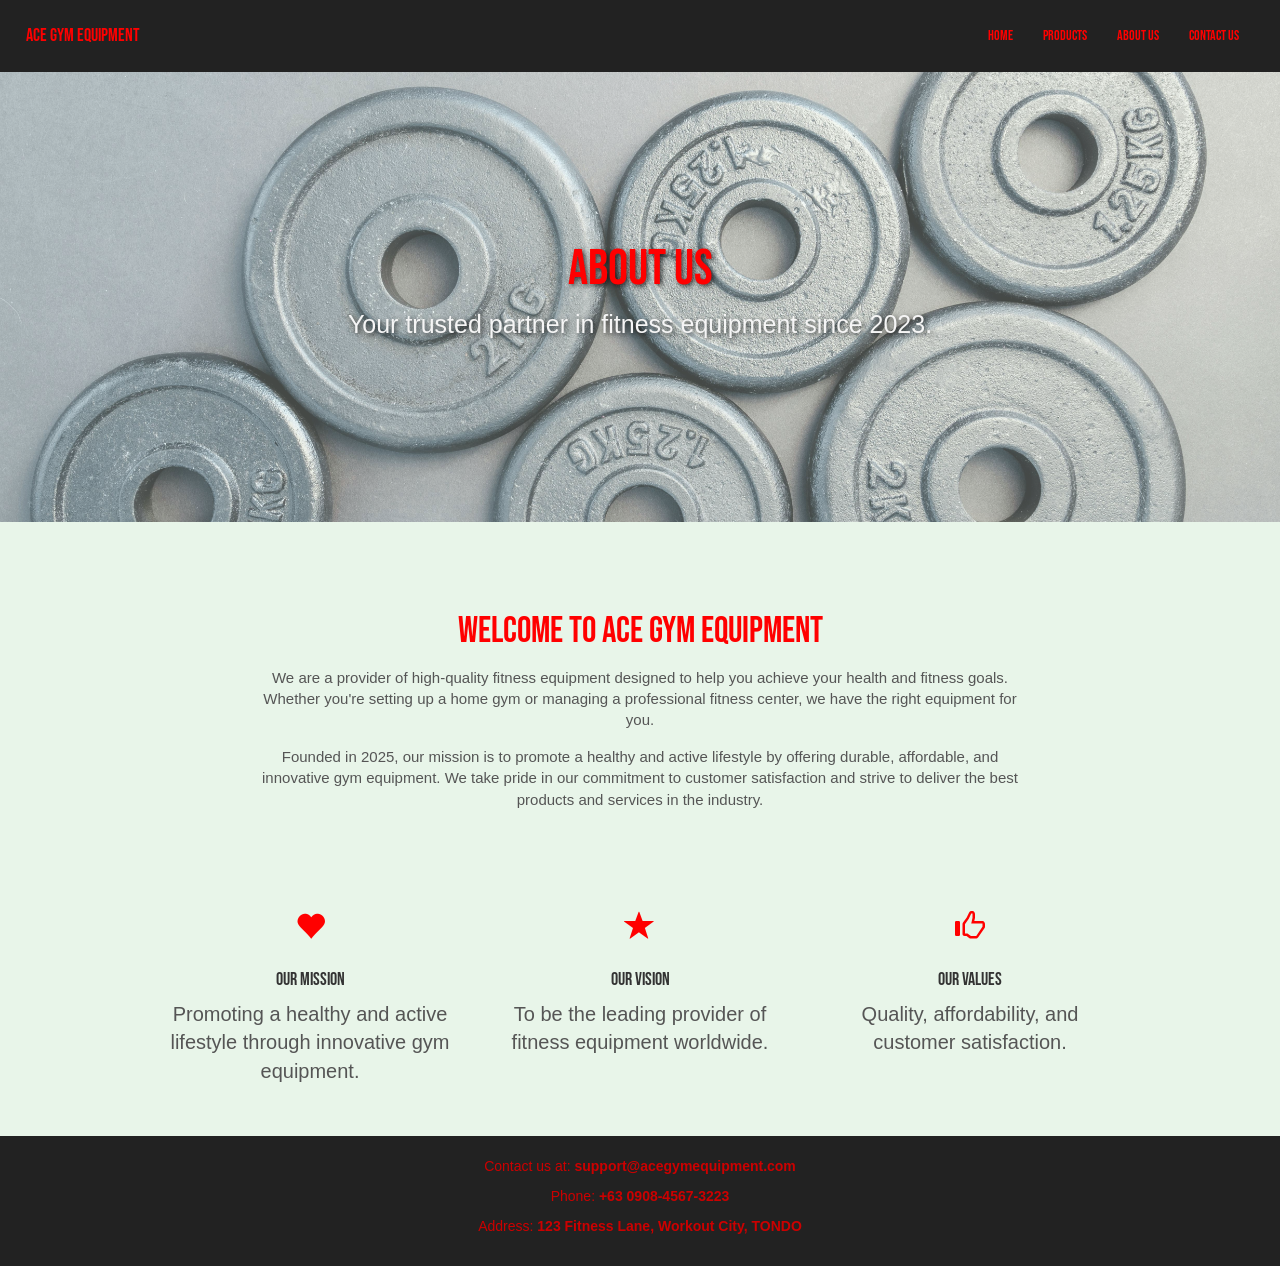
==== about.html @ acf6b5d3 "first commit" ====
<!DOCTYPE html>
<html lang="en">
<head>
    <meta charset="UTF-8">
    <meta name="viewport" content="width=device-width, initial-scale=1.0">
    <title>About Us</title>
    <link href="https://maxcdn.bootstrapcdn.com/bootstrap/3.4.1/css/bootstrap.min.css" rel="stylesheet">
    <link href="https://fonts.googleapis.com/css2?family=Bebas+Neue&display=swap" rel="stylesheet">
    <script src="https://ajax.googleapis.com/ajax/libs/jquery/3.6.0/jquery.min.js"></script>
    <script src="https://maxcdn.bootstrapcdn.com/bootstrap/3.4.1/js/bootstrap.min.js"></script>
    <link rel="stylesheet" href="style.css">
    <style>
        /* Navbar Design */
        .navbar-default {
            background-color: #222;
            border-color: #222;
        }

        .navbar {
            margin: 0;
            padding: 10px;
            border-radius: 0;
        }

        .navbar-brand {
            font-family: 'Bebas Neue', sans-serif;
            color: red !important;
        }

        .navbar-nav > li > a {
            font-family: 'Bebas Neue', sans-serif;
            color: red !important;
        }

        .navbar-nav > li > a:hover {
            color: darkred !important;
        }

        /* Hero Section */
        .hero {
            position: relative;
            height: 50vh;
            text-align: center;
            display: flex;
            flex-direction: column;
            justify-content: center;
            align-items: center;
            text-shadow: 2px 2px 5px rgba(0, 0, 0, 0.7);
            overflow: hidden; 
            animation: fadeIn 1.5s ease-out; 
        }

        .hero::before {
            content: '';
            position: absolute;
            top: 0;
            left: 0;
            width: 100%;
            height: 100%;
            background-image: url('images/aboutbg.jpg');
            background-size: cover;
            background-position: center;
            opacity: 0.7; 
            z-index: -1; 
        }

        .hero h1 {
            font-family: 'Bebas Neue', sans-serif;
            font-size: 5rem;
            color: red;
            margin: 0;
            animation: slideIn 1.5s ease-out; 
        }

        .hero p {
            color: whitesmoke;
            font-size: 2.5rem;
            margin-top: 10px;
            animation: slideIn 1.5s ease-out; 
        }

        /* About Us Container Design */
        .container {
            text-align: center;
            padding: 50px 20px;
            margin-top: 20px;
            max-width: 800px;
            animation: fadeIn 2s ease-out; 
        }

        .container h1 {
            font-family: 'Bebas Neue', sans-serif;
            color: red !important;
        }

        .container p {
            color: #555;
            margin-top: 15px;
            text-align: center;
            font-size: 1.5rem;
        }

        /* Key Points Design Section */
        .key-points {
            display: flex;
            justify-content: center;
            gap: 30px;
            margin: 40px 0;
            text-align: center;
        }

        .key-points .point {
            flex: 1;
            max-width: 300px;
            animation: fadeIn 2s ease-out;
        }

        .key-points .point i {
            font-size: 3rem;
            color: red;
            margin-bottom: 10px;
        }

        .key-points .point h3 {
            font-family: 'Bebas Neue', sans-serif;
            font-size: 1.8rem;
            color: #333;
            margin-bottom: 10px;
        }

        .key-points .point p {
            font-size: 2rem;
            color: #555;
        }

        /* Keyframes for Animations */
        @keyframes fadeIn {
            from {
                opacity: 0;
            }
            to {
                opacity: 1;
            }
        }

        @keyframes slideIn {
            from {
                opacity: 0;
                transform: translateY(20px);
            }
            to {
                opacity: 1;
                transform: translateY(0);
            }
        }

        /* Footer design */
        .footer1 {
            margin: 0;
            padding: 20px;
            background-color: #222;
            color: #cc0000 !important;
            width: 100%;
            box-sizing: border-box;
            text-align: center;
        }
    </style>
</head>
<body>
    <!-- Navbar section -->
    <nav class="navbar navbar-default">
        <div class="container-fluid">
            <div class="navbar-header">
                <button type="button" class="navbar-toggle collapsed" data-toggle="collapse" data-target="#navbar-collapse" aria-expanded="false">
                    <span class="sr-only">Toggle navigation</span>
                    <span class="icon-bar"></span>
                    <span class="icon-bar"></span>
                    <span class="icon-bar"></span>
                </button>
                <a class="navbar-brand" href="index.html">ACE Gym Equipment</a>
            </div>
            <div class="collapse navbar-collapse" id="navbar-collapse">
                <ul class="nav navbar-nav navbar-right">
                    <li><a href="index.html">Home</a></li>
                    <li><a href="products.html">Products</a></li>
                    <li><a href="about.html">About Us</a></li>
                    <li><a href="contact.html">Contact Us</a></li>
                </ul>
            </div>
        </div>
    </nav>

    <!-- Hero Section -->
    <div class="hero">
        <h1>About Us</h1>
        <p>Your trusted partner in fitness equipment since 2023.</p>
    </div>

    <!-- About Us section -->
    <div class="container">
        <h1>Welcome to ACE Gym Equipment</h1>
        <p>
            We are a provider of high-quality fitness equipment designed to help you achieve your health and fitness goals. 
            Whether you're setting up a home gym or managing a professional fitness center, we have the right equipment for you.
        </p>
        <p>
            Founded in 2025, our mission is to promote a healthy and active lifestyle by offering durable, affordable, and innovative gym equipment. 
            We take pride in our commitment to customer satisfaction and strive to deliver the best products and services in the industry.
        </p>
    </div>

    <!-- Key Points Section -->
    <div class="key-points">
        <div class="point">
            <i class="glyphicon glyphicon-heart"></i>
            <h3>Our Mission</h3>
            <p>Promoting a healthy and active lifestyle through innovative gym equipment.</p>
        </div>
        <div class="point">
            <i class="glyphicon glyphicon-star"></i>
            <h3>Our Vision</h3>
            <p>To be the leading provider of fitness equipment worldwide.</p>
        </div>
        <div class="point">
            <i class="glyphicon glyphicon-thumbs-up"></i>
            <h3>Our Values</h3>
            <p>Quality, affordability, and customer satisfaction.</p>
        </div>
    </div>

    <!-- Footer section -->
    <footer class="footer1">
        <p>Contact us at: <strong>support@acegymequipment.com</strong></p>
        <p>Phone: <strong>+63 0908-4567-3223</strong></p>
        <p>Address: <strong>123 Fitness Lane, Workout City, TONDO</strong></p>
    </footer>
</body>
</html>
---- style.css ----
body {
    background-color: #e8f5e9;
}
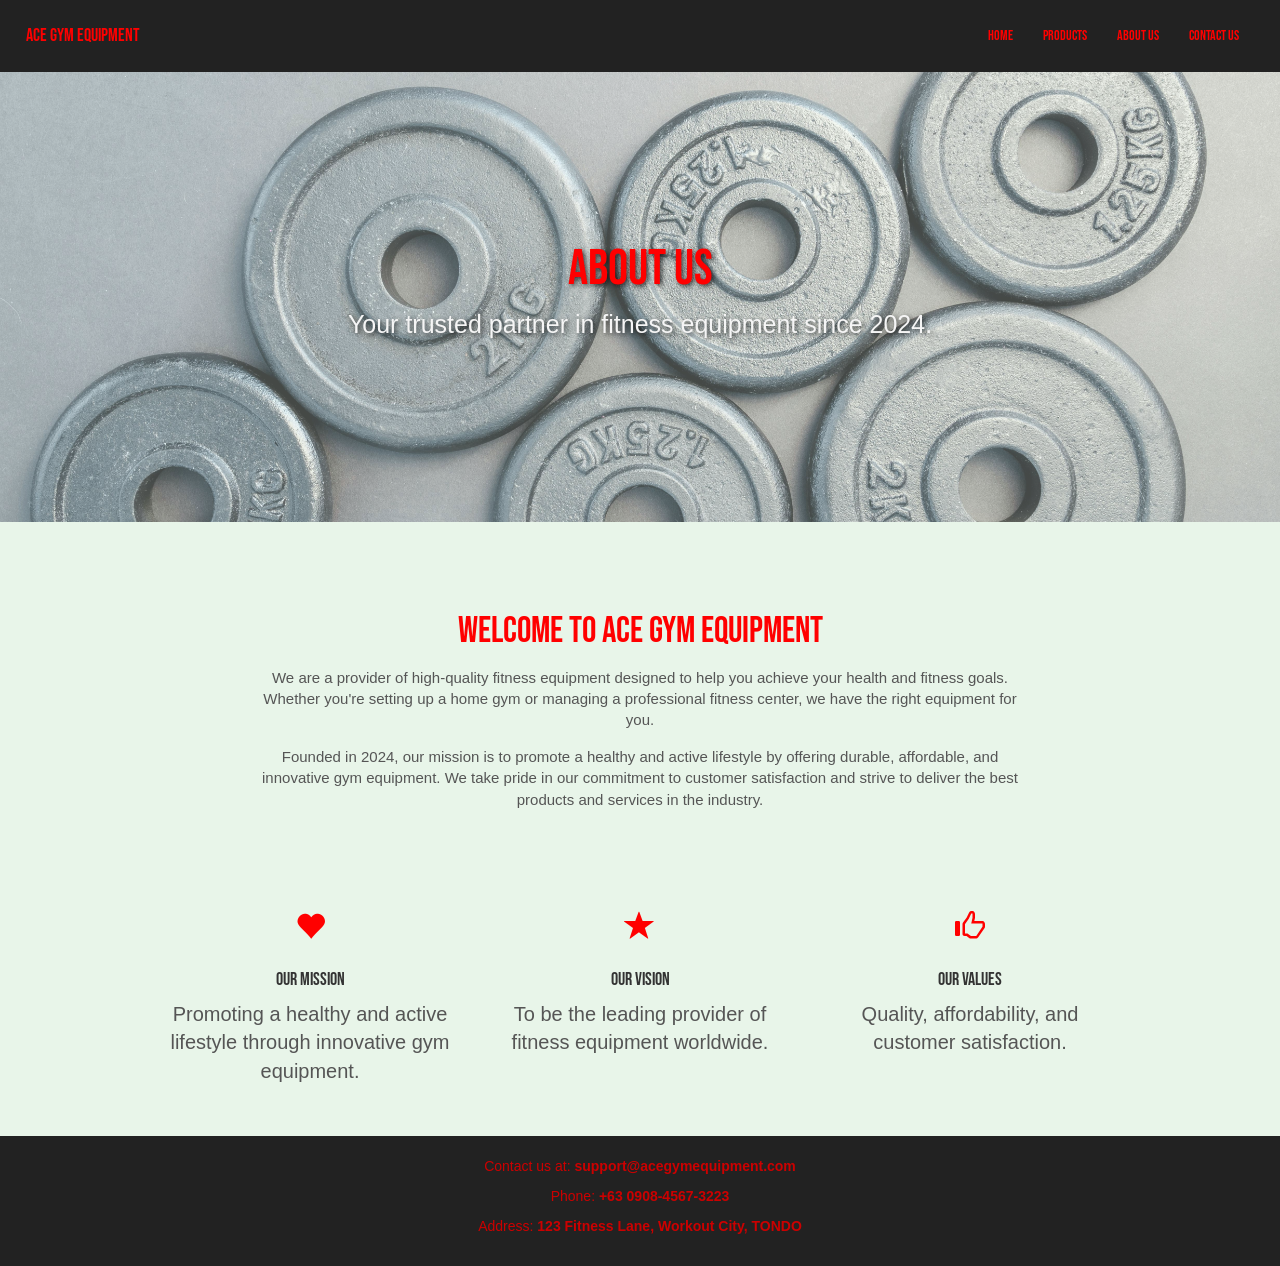
==== commit 75480c09: "Updated year references to 2024" ====
--- a/about.html
+++ b/about.html
@@ -193,7 +193,7 @@
     <!-- Hero Section -->
     <div class="hero">
         <h1>About Us</h1>
-        <p>Your trusted partner in fitness equipment since 2023.</p>
+        <p>Your trusted partner in fitness equipment since 2024.</p>
     </div>
 
     <!-- About Us section -->
@@ -204,7 +204,7 @@
             Whether you're setting up a home gym or managing a professional fitness center, we have the right equipment for you.
         </p>
         <p>
-            Founded in 2025, our mission is to promote a healthy and active lifestyle by offering durable, affordable, and innovative gym equipment. 
+            Founded in 2024, our mission is to promote a healthy and active lifestyle by offering durable, affordable, and innovative gym equipment. 
             We take pride in our commitment to customer satisfaction and strive to deliver the best products and services in the industry.
         </p>
     </div>
